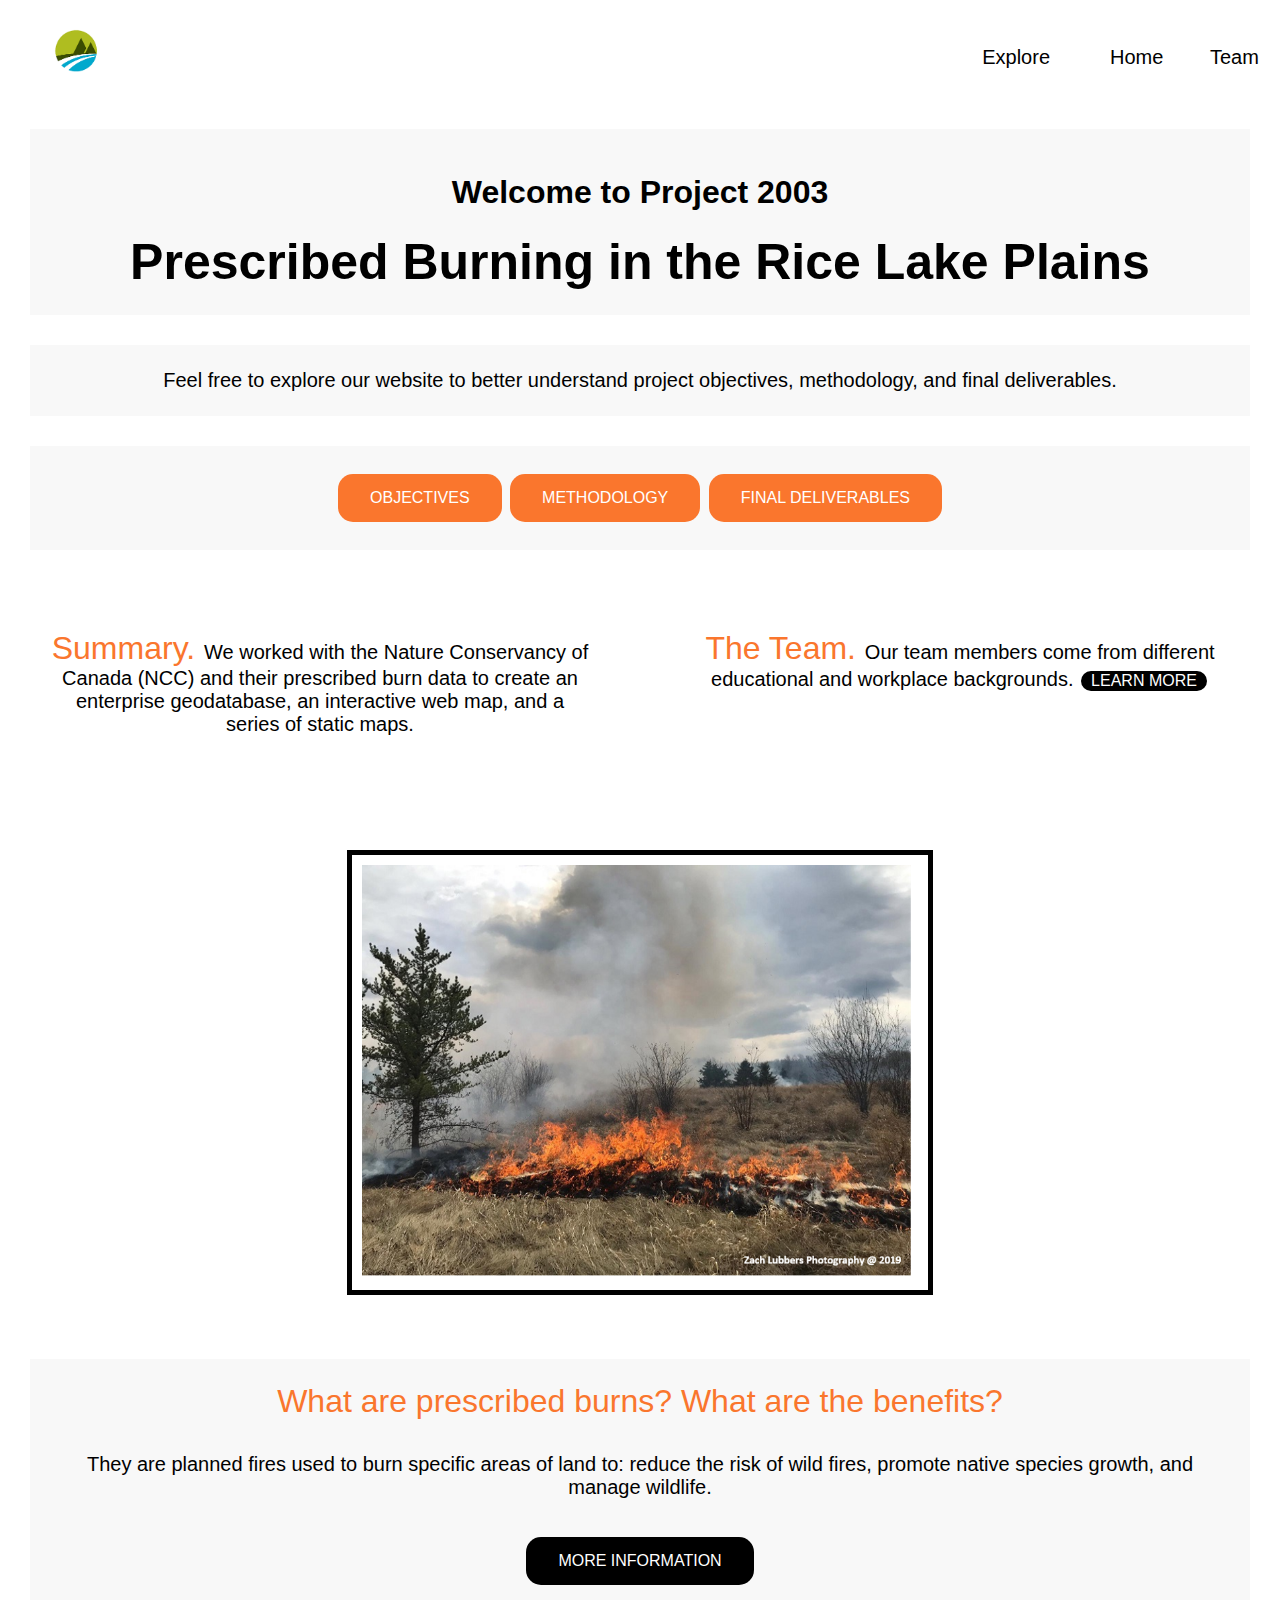
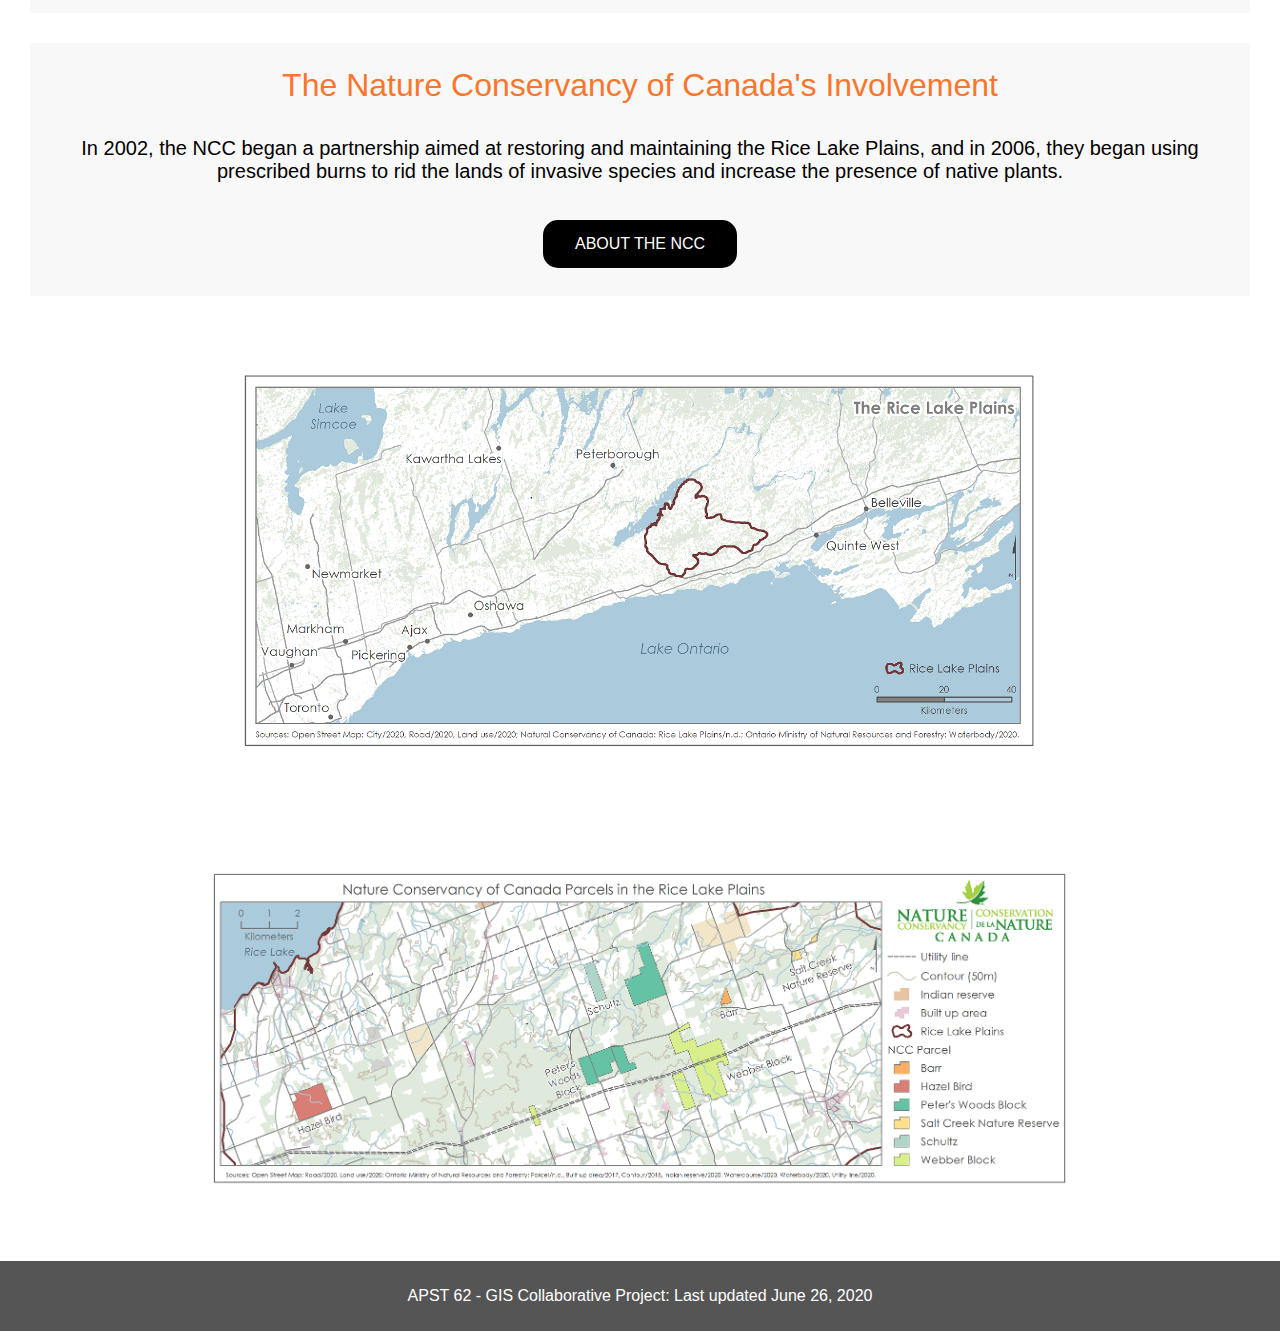
==== index.html @ 46c3e83a "Update index.html" ====
<!DOCTYPE html>
<html lang="en">
<head profile="images/favicon.ico">
<meta name="viewport" content="width=device+width,initial-scale=1">
<link rel="icon" type="image/png" href="images/favicon.ico">
<link rel="stylesheet" type="text/css" href="stylesheet.css">
<title> Project 2003 </title>
</head>
<body>
<div class="logo"><a href="index.html"><img src="images/fleming_logo_1.png" alt="Fleming College's School of Environmental and Natural Resource Sciences Logo"></a>
</div>
<div class="nav">
  <ul>
    <li><a href="team.html"> Team </a></li>
    <li><a href="index.html"> Home </a></li>
    <div class="dropdown">
    <button class="dropbtn"> Explore </button>
    <div class="dropdown-content">
      <a href="objectives.html"> Objectives </a>
      <a href="methodology.html"> Methodology </a>
      <a href="deliverables.html"> Deliverables </a>
    </div>
  </div> 
  </ul>
</div>
<div class="main">
  <h1> Welcome to Project 2003 </h1>
  <h9> Prescribed Burning in the Rice Lake Plains </h9>
</div>
<div class="main">
  <h7> Feel free to explore our website to better understand project objectives, methodology, and final deliverables. </h7>
</div>
  
<div class="main">
  <a href="objectives.html" class="button" > OBJECTIVES </a>
  <a href="methodology.html" class="button" > METHODOLOGY </a>
  <a href="deliverables.html" class="button" > FINAL DELIVERABLES </a>
</div>
    
<div class="row">
  <div class="twoColumn">
    <h8> Summary. </h8>
    <h7> We worked with the Nature Conservancy of Canada (NCC) and their prescribed burn data to create an enterprise geodatabase, an interactive web map, and a series of static maps. </h7>
  </div>
  <div class="twoColumn">
    <h8> The Team. </h8>
    <h7> Our team members come from different educational and workplace backgrounds. </h7>   
    <a href="team.html" class="button2" style="background-color: black;"> LEARN MORE </a>
  </div>
</div>
  
<div class="white_main"> 
  <img src="images/ZLubbers_2019_2.png" alt="Image of a prescribed burn - Zach Lubbers Photography @ 2019" border="5" style="max-width: 50%;">
</div>
  
<div class="main">
  <h8> What are prescribed burns? What are the benefits? </h8> 
  <h5 style="color: black; font-size: 20px;font-weight: normal;"> They are planned fires used to burn specific areas of land to: reduce the risk of wild fires, promote native species growth, and manage wildlife. </h5>
  <a href="https://www.natureconservancy.ca/en/what-we-do/resource-centre/glossary/prescribed_burn.html" target="_blank" class="button" style="background-color: black;"> MORE INFORMATION </a>
</div> 
  
<div class="main">
  <h8> The Nature Conservancy of Canada's Involvement </h8> 
  <h5 style="color: black; font-size: 20px;font-weight: normal;"> In 2002, the NCC began a partnership aimed at restoring and maintaining the Rice Lake Plains, and in 2006, they began using prescribed burns to rid the lands of invasive species and increase the presence of native plants. </h5>
  <a href="https://www.natureconservancy.ca/en/where-we-work/ontario/our-work/natural-areas/rice-lake-plains-natural-area.html" target="_blank" class="button" style="background-color: black;"> ABOUT THE NCC </a>
</div> 
  
<div class="white_main"> 
  <img src="images/RLP_map.PNG" alt="Rice Lake Plains Map" style="max-width: 70%;">
</div>
  
<div class="white_main"> 
  <img src="images/parcel_map.PNG" alt="Prescribed Burns Map" style="max-width: 75%;">
</div>

<div class="footer" style='background-color:#555555;padding: 10px;'>
  <p style='color:white;'> APST 62 - GIS Collaborative Project: Last updated June 26, 2020 </p>
  </a>
</div>
</body>
</html>
---- stylesheet.css ----
/* Reference: w3schools - Link: https://www.w3schools.com/css/ */
body {margin:0;
  padding:0;
  background: white;
  font-family:Arial;
}

/* Reference: w3schools - Link: https://www.w3schools.com/css/css3_images.asp */
/* Styles the ember logo inline with the nav bar */
.logo img {
  position:absolute;
  margin-top:5px;
  margin-left:30px;
  height: 90px;
  background:white;
}

/* Reference: w3schools - Link: https://www.w3schools.com/css/css_navbar.asp */
/* Styles the nav bar */
.nav{
  width:100%;
  top:0;
  overflow:auto;
  background:white;
}

/* Reference: w3schools - Link: https://www.w3schools.com/css/css_navbar.asp */
ul {
  padding: 0;
  list-style-type: none;
}

/* Reference: w3schools - Link: https://www.w3schools.com/css/css_navbar.asp */
li {
  float: right;
}

/* Reference: w3schools - Link: https://www.w3schools.com/css/css_navbar.asp */
a {
  color:#fa762d;
} 


/* Reference: w3schools - Link: https://www.w3schools.com/css/css_navbar.asp */
.nav a {
  width:100px;
  display:block;
  padding:30px 30px;
  text-decoration:none;
  font-family:Arial;
  font-size:20px;
  color:black;
  text-align:center;
 }

.dropdown {
  float: right;
  overflow: hidden;
}

.dropdown .dropbtn {
  font-size: 20px;  
  border: none;
  outline: none;
  color: black;
  padding: 30px 30px;
  background-color: inherit;
  font-family: Arial;
  margin: 0;
}

/* Reference: w3schools - Link: https://www.w3schools.com/css/css_navbar.asp */
/* Styles the hover on the nav bar */
.nav a:hover, .dropdown:hover .dropbtn {color:#fa762d;}

.dropdown-content {
  display: none;
  position: absolute;
  background-color: #f9f9f9;
  min-width: 160px;
  box-shadow: 0px 1px 1px 0px #fa762d;
  z-index: 1;
}

.dropdown-content a {
  float: none;
  color: black;
  padding: 12px 16px;
  text-decoration: none;
  display: block;
  text-align: left;
}

.dropdown-content a:hover {
  background-color: #f9f9f9;
}

.dropdown:hover .dropdown-content {
  display: block;
}

/* Reference - w3schools - Link: https://www.w3schools.com/css/css_boxmodel.asp */
/* Styles the main box - with a light gray background and centers the text */
.main {
  padding: 24px 24px 24px 24px;
  margin: 30px 30px 30px 30px;
  background:#F8F8F8;
  text-align:center;
}

/* Reference: w3schools - Link: https://www.w3schools.com/css/css_syntax.asp */
h2 {
  text-align:left;
  font-weight:normal;
  font-size:20px;
}

h7 {
  text-align:center;
  font-weight:normal;
  font-size:20px;
}

h9 {
  text-align:center;
  font-weight:bold;
  font-size:50px;
}

/* Reference: w3schools - Link: https://www.w3schools.com/css/css3_box-sizing.asp */
* {
  box-sizing: border-box;
}

/* Reference - w3schools - Link: https://www.w3schools.com/css/css_boxmodel.asp */
/* formats the page for three columns */
.column {
  float: left;
  width:33.33%;
  padding:50px;
  /*height:350px;*/
  text-align:center;
}

.column4 {
  float: left;
  width:25%;
  padding:10px;
  height:200px;
  text-align:center;
}

/* Reference - w3schools - Link: https://www.w3schools.com/css/css_boxmodel.asp */
/* formats the page for two columns */
.twoColumn {
  float: left;
  width:50%;
  padding:50px;
  text-align:center;
}  

/* Reference - w3schools - Link: https://www.w3schools.com/css/css_boxmodel.asp */
.row:after {
  content: "";
  display:table;
  clear:both;
}

/* Reference: w3schools - Link: https://www.w3schools.com/css/css_rwd_mediaqueries.asp */
/* Makes the page responsive */
@media screen and (max-width:600px) {
  .column {
    width: 100%;
  }
  
  .column4 {
    width: 100%;
  }
  
  .twoColumn {
    width:100%;
  }
}

/* Reference: w3schools - Link: https://www.w3schools.com/css/css3_images.asp */
img {
    max-width:50%;
    height:auto;
    text-align:center;
    padding:10px;
    margin:10px;
}

/* Reference: w3schools - Link: https://www.w3schools.com/css/css3_buttons.asp */
/* Reference: w3schools - Link: https://www.w3schools.com/cssref/css3_pr_transition-duration.asp */
.button {
  background-color:#fa762d;
  color: white;
  padding: 15px 32px;
  text-align: center;
  text-decoration: none;
  display: inline-block;
  font-size: 16px;
  margin: 4px 2px;
  cursor: pointer;
  border-radius: 15px;
  transition-duration: 0.4s;
}

.button2 {
  background-color:#fa762d;
  color: white;
  padding: 1px 10px;
  text-align: center;
  text-decoration: none;
  display: inline-block;
  font-size: 16px;
  margin: 4px 2px;
  cursor: pointer;
  border-radius: 15px;
  transition-duration: 0.4s;
}

/* Reference: w3schools - Link: https://www.w3schools.com/css/css3_buttons.asp */
.button:hover {
  background-color: white; 
  color:#fa762d; 
  border: 2px solid #fa762d;
}

.button2:hover {
  background-color: white; 
  color:#fa762d; 
  border: 2px solid #fa762d;
}

/* Reference: w3schools - Link: https://www.w3schools.com/howto/howto_css_fixed_footer.asp */
.footer {
   left: 0;
   bottom: 0;
   width: 100%;
   background-color: white;
   color: black;
   text-align: center;
   font-weight:normal;
}

/* Reference: w3schools - Link: https://www.w3schools.com/css/css3_images.asp */
.footer img {
  text-align:left;
  width: 50%;
}

/* Reference: w3schools - Link: https://www.w3schools.com/css/css_syntax.asp */
h8 {
  font-size:32px;
  color:#fa762d;
}

/* Reference: w3schools - Link: https://www.w3schools.com/css/css_navbar.asp */
.steps a:link, 
.steps a:visited,
.steps a:hover {
  color:#fa762d;
  text-decoration:none;
}

/* Reference - w3schools - Link: https://www.w3schools.com/css/css_boxmodel.asp */
/* Styles the page box to have a white background */
.white_main {
  padding: 24px 24px 24px 24px;
  margin: 30px 30px 30px 30px;
  background:white;
  text-align:center;
}

/* Reference: w3schools - Link: https://www.w3schools.com/css/css3_images.asp */
/* Styles all the images found within the white_main class */
.white_main img {
  max-width: 100%;
  height: auto;
  text-align: center;
  padding: 10px;
  margin: 10px
}

/* Reference: ArcGIS JavaScript Tutorials: Display point, line, and polygon graphics - Link: https://developers.arcgis.com/labs/javascript/display-point-line-and-polygon-graphics/ */
/* Used to format the final web application in the webpage */ 
#viewDiv {
      height: 100%;
      width: 100%;
      top: 50px;
      left:50px;
      right: 100px;
      padding: 100px;
      margin: 0px;
      bottom:100px;
      position: fixed;
    }

/* SLIDESHOW SLIDER CSS */

* {box-sizing: border-box}
.mySlides1, .mySlides2 {display: none}
img {vertical-align: middle;}

/* Slideshow container */
.slideshow-container {
  max-width: 1000px;
  position: relative;
  margin: auto;
}

/* Next & previous buttons */
.prev, .next {
  cursor: pointer;
  position: center;
  top: 50%;
  width: auto;
  padding: 16px;
  margin-top: -22px;
  color: black;
  font-weight: bold;
  font-size: 18px;
  transition: 0.6s ease;
  border-radius: 0 3px 3px 0;
  user-select: none;
}

/* Position the "next button" to the right */
.next {
  right: 0;
  border-radius: 3px 0 0 3px;
}

/* On hover, add a grey background color */
.prev:hover, .next:hover {
  background-color: #fa762d;
  color: white;
}

/* For the side nav bar */

/* The side navigation menu */
.sidebar {
  margin: 0;
  padding: 0;
  width: 200px;
  background-color: #f1f1f1;
  position: fixed;
  height: 100%;
  overflow: auto;
}

/* Sidebar links */
.sidebar a {
  display: block;
  color: black;
  padding: 16px;
  text-decoration: none;
}

/* Active/current link */
.sidebar a.active {
  background-color: #fa762d;
  color: white;
}

/* Links on mouse-over */
.sidebar a:hover:not(.active) {
  background-color: #555;
  color: white;
}

/* Page content. The value of the margin-left property should match the value of the sidebar's width property */
div.content {
  margin-left: 200px;
  padding: 1px 16px;
  height: 1000px;
}

/* On screens that are less than 1700px wide, make the sidebar into a topbar */
@media screen and (max-width: 1700px) {
  .sidebar {
    width: 100%;
    height: auto;
    position: sticky;
    padding: 15px;
  }
  .sidebar a {float: left;}
  div.content {margin-left: 0;}
}

/* On screens that are less than 400px, display the bar vertically, instead of horizontally */
@media screen and (max-width: 400px) {
  .sidebar a {
    text-align: center;
    float: none;
  }
}
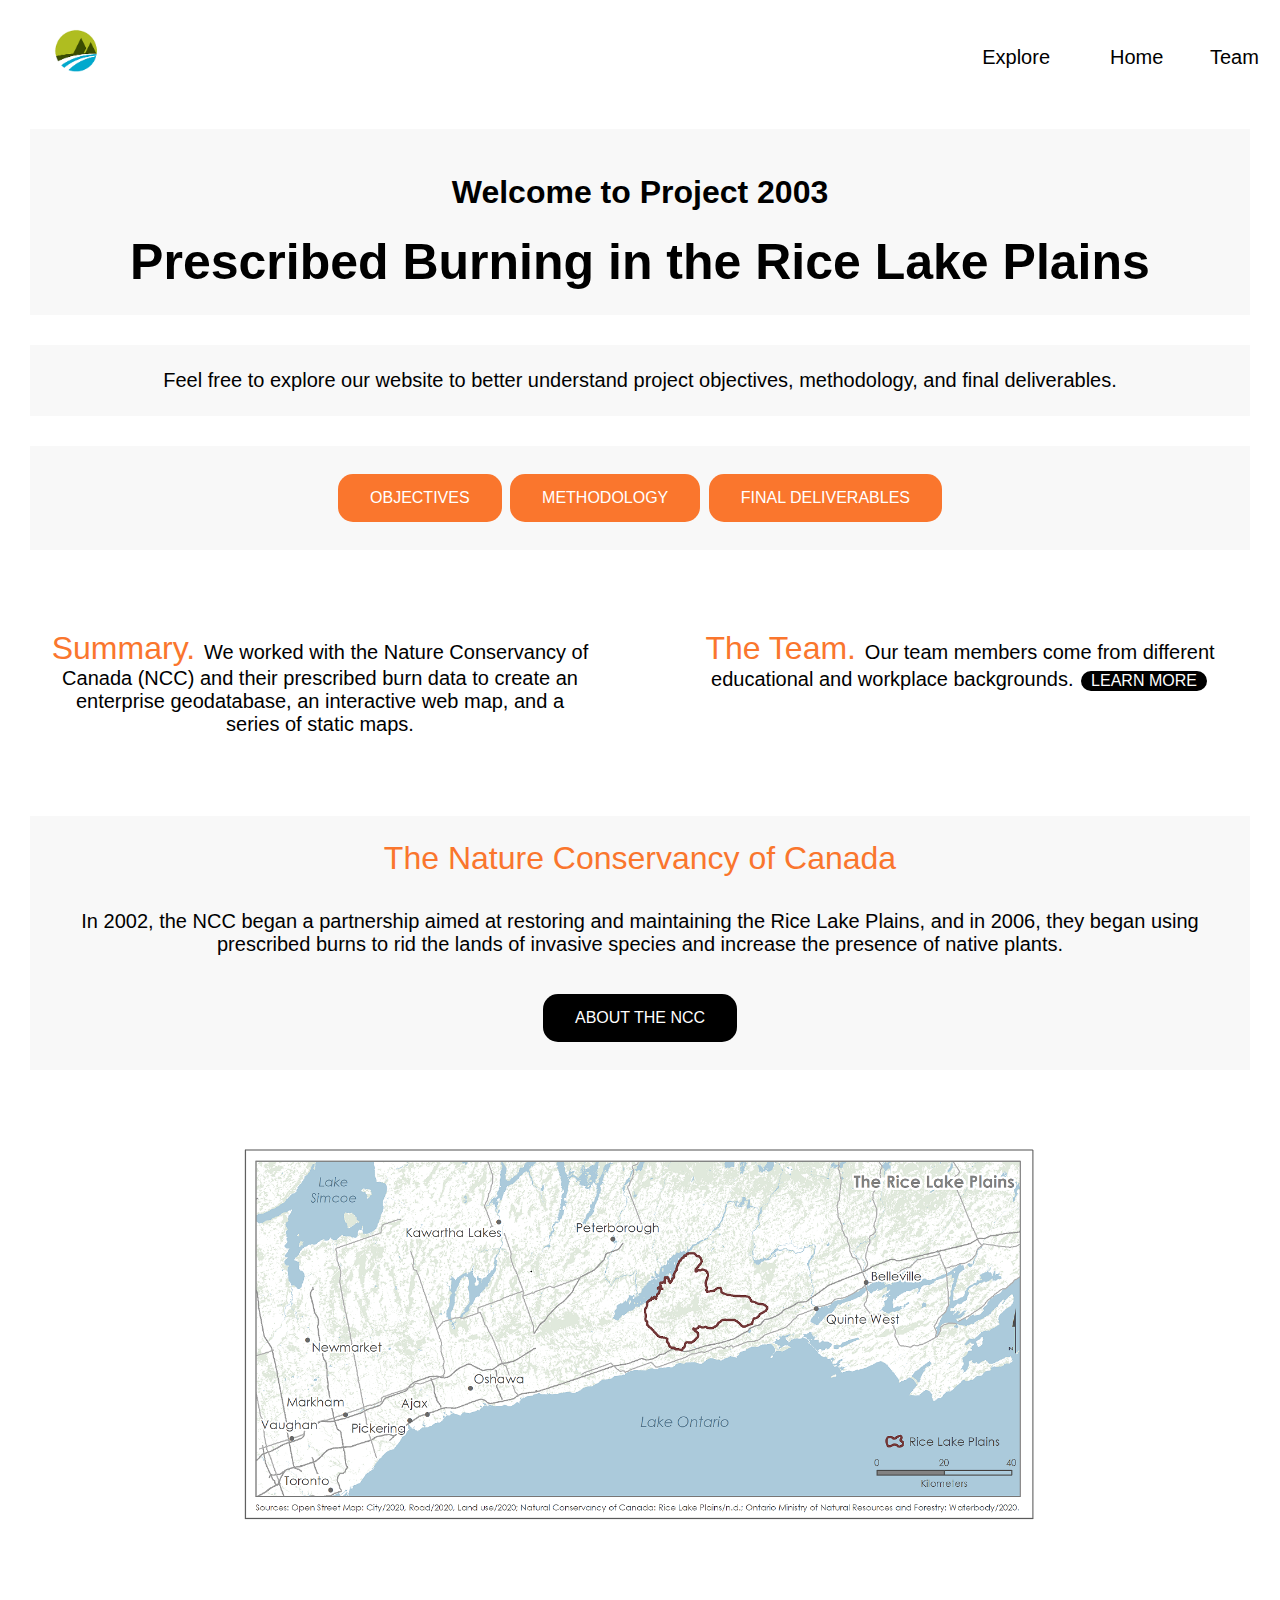
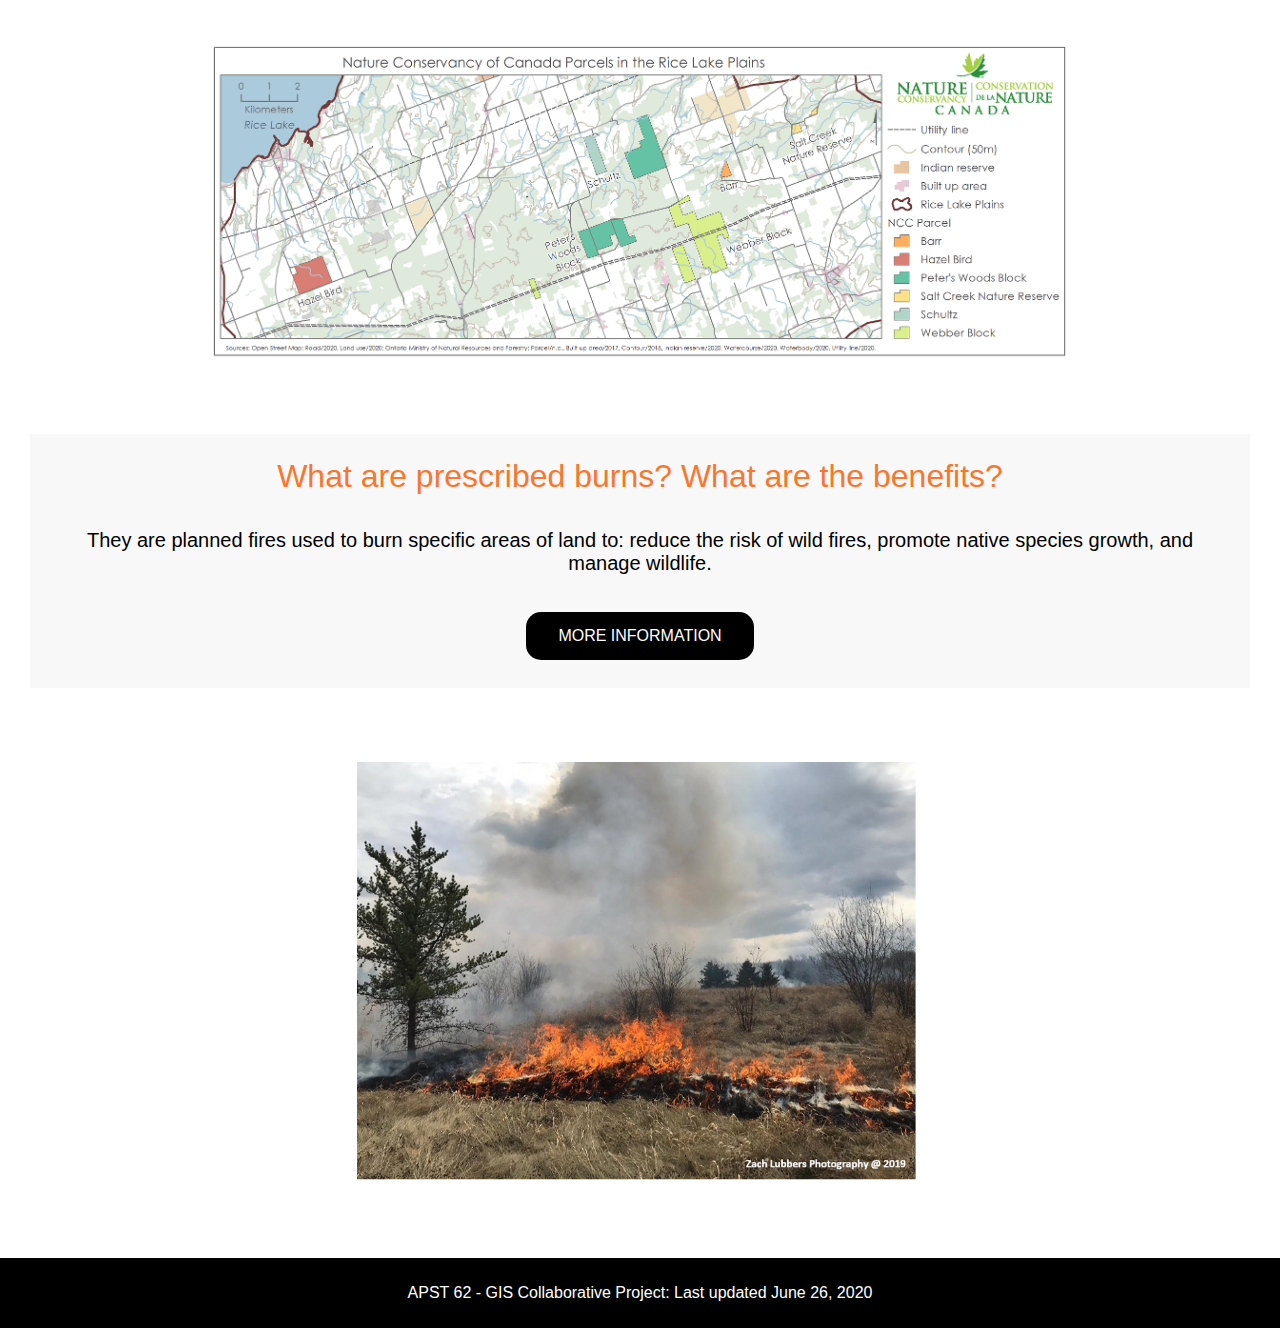
==== commit b6eb3a5d: "Update index.html" ====
--- a/index.html
+++ b/index.html
@@ -48,19 +48,9 @@
     <a href="team.html" class="button2" style="background-color: black;"> LEARN MORE </a>
   </div>
 </div>
-  
-<div class="white_main"> 
-  <img src="images/ZLubbers_2019_2.png" alt="Image of a prescribed burn - Zach Lubbers Photography @ 2019" border="5" style="max-width: 50%;">
-</div>
-  
+ 
 <div class="main">
-  <h8> What are prescribed burns? What are the benefits? </h8> 
-  <h5 style="color: black; font-size: 20px;font-weight: normal;"> They are planned fires used to burn specific areas of land to: reduce the risk of wild fires, promote native species growth, and manage wildlife. </h5>
-  <a href="https://www.natureconservancy.ca/en/what-we-do/resource-centre/glossary/prescribed_burn.html" target="_blank" class="button" style="background-color: black;"> MORE INFORMATION </a>
-</div> 
-  
-<div class="main">
-  <h8> The Nature Conservancy of Canada's Involvement </h8> 
+  <h8> The Nature Conservancy of Canada </h8> 
   <h5 style="color: black; font-size: 20px;font-weight: normal;"> In 2002, the NCC began a partnership aimed at restoring and maintaining the Rice Lake Plains, and in 2006, they began using prescribed burns to rid the lands of invasive species and increase the presence of native plants. </h5>
   <a href="https://www.natureconservancy.ca/en/where-we-work/ontario/our-work/natural-areas/rice-lake-plains-natural-area.html" target="_blank" class="button" style="background-color: black;"> ABOUT THE NCC </a>
 </div> 
@@ -72,8 +62,18 @@
 <div class="white_main"> 
   <img src="images/parcel_map.PNG" alt="Prescribed Burns Map" style="max-width: 75%;">
 </div>
+  
+<div class="main">
+  <h8> What are prescribed burns? What are the benefits? </h8> 
+  <h5 style="color: black; font-size: 20px;font-weight: normal;"> They are planned fires used to burn specific areas of land to: reduce the risk of wild fires, promote native species growth, and manage wildlife. </h5>
+  <a href="https://www.natureconservancy.ca/en/what-we-do/resource-centre/glossary/prescribed_burn.html" target="_blank" class="button" style="background-color: black;"> MORE INFORMATION </a>
+</div> 
+  
+<div class="white_main"> 
+  <img src="images/ZLubbers_2019_2.png" alt="Image of a prescribed burn - Zach Lubbers Photography @ 2019" style="max-width: 50%;">
+</div>
 
-<div class="footer" style='background-color:#555555;padding: 10px;'>
+<div class="footer" style='background-color:black;padding: 10px;'>
   <p style='color:white;'> APST 62 - GIS Collaborative Project: Last updated June 26, 2020 </p>
   </a>
 </div>
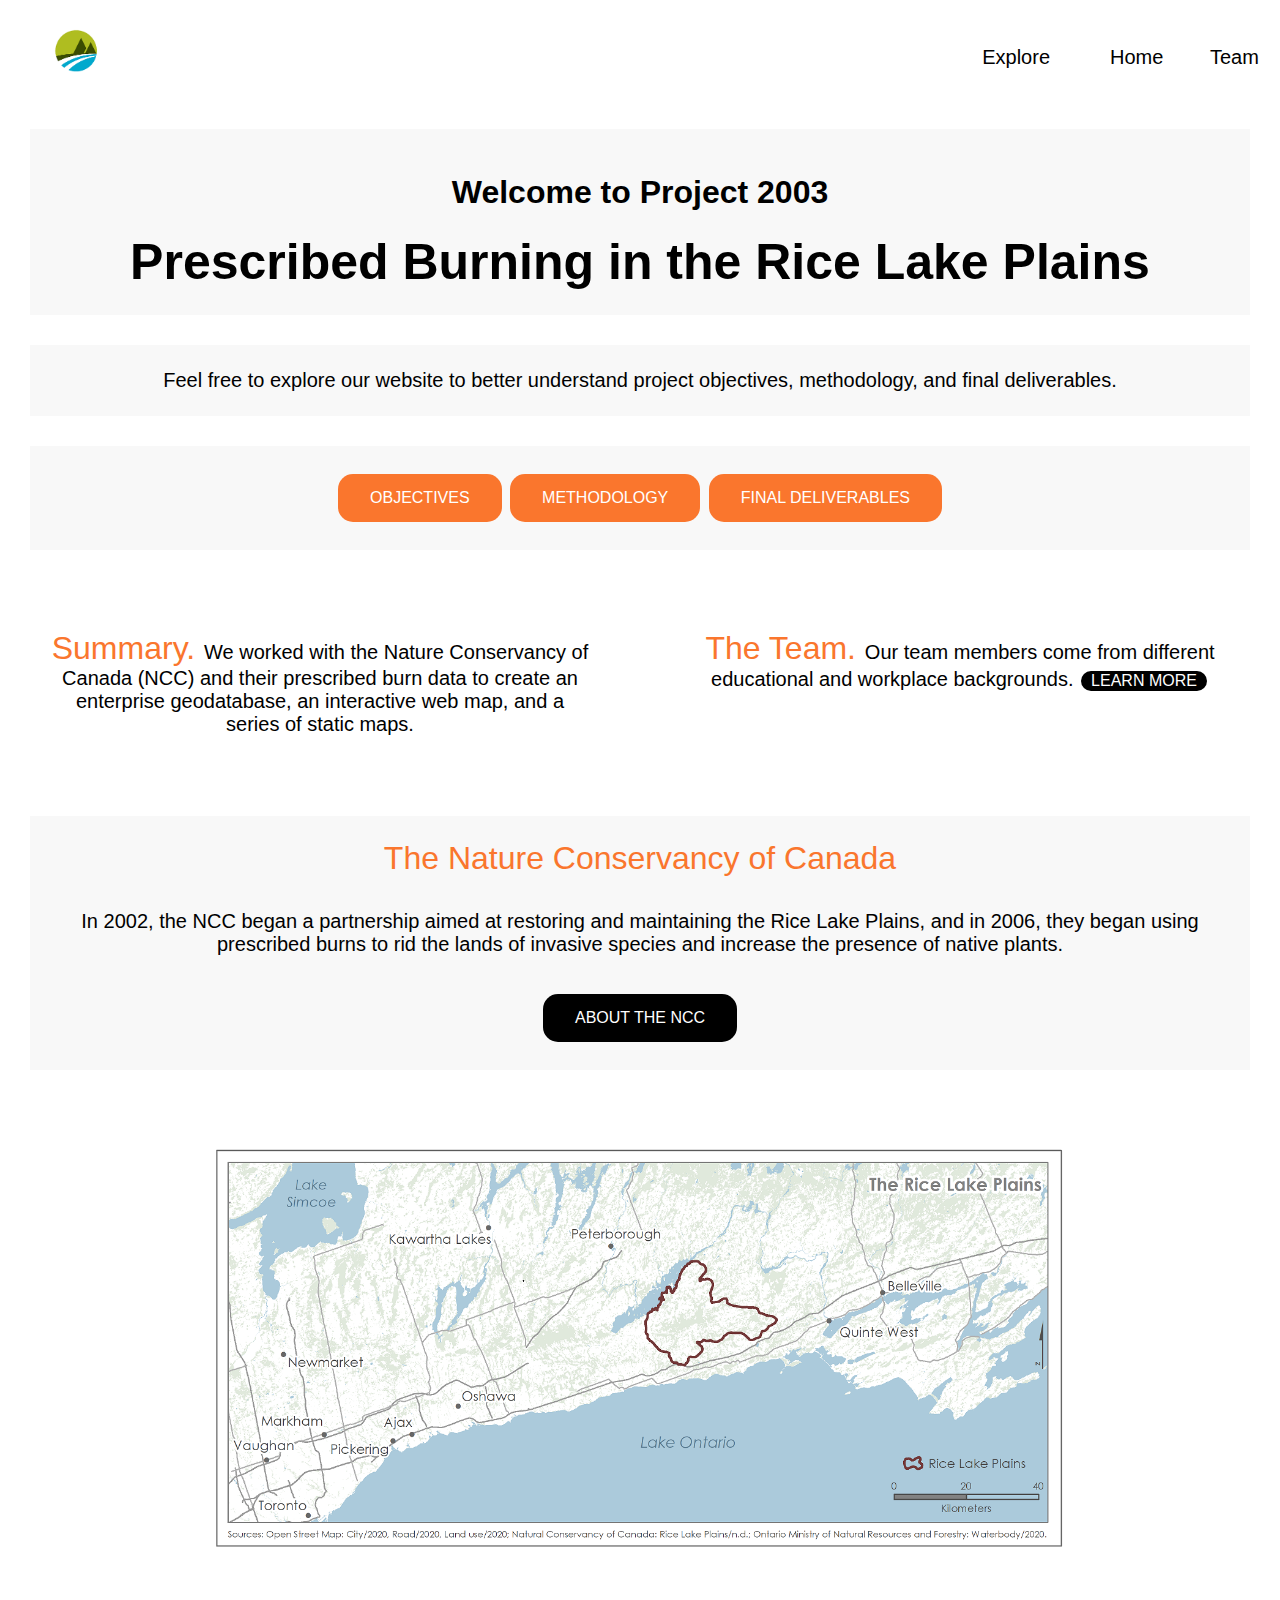
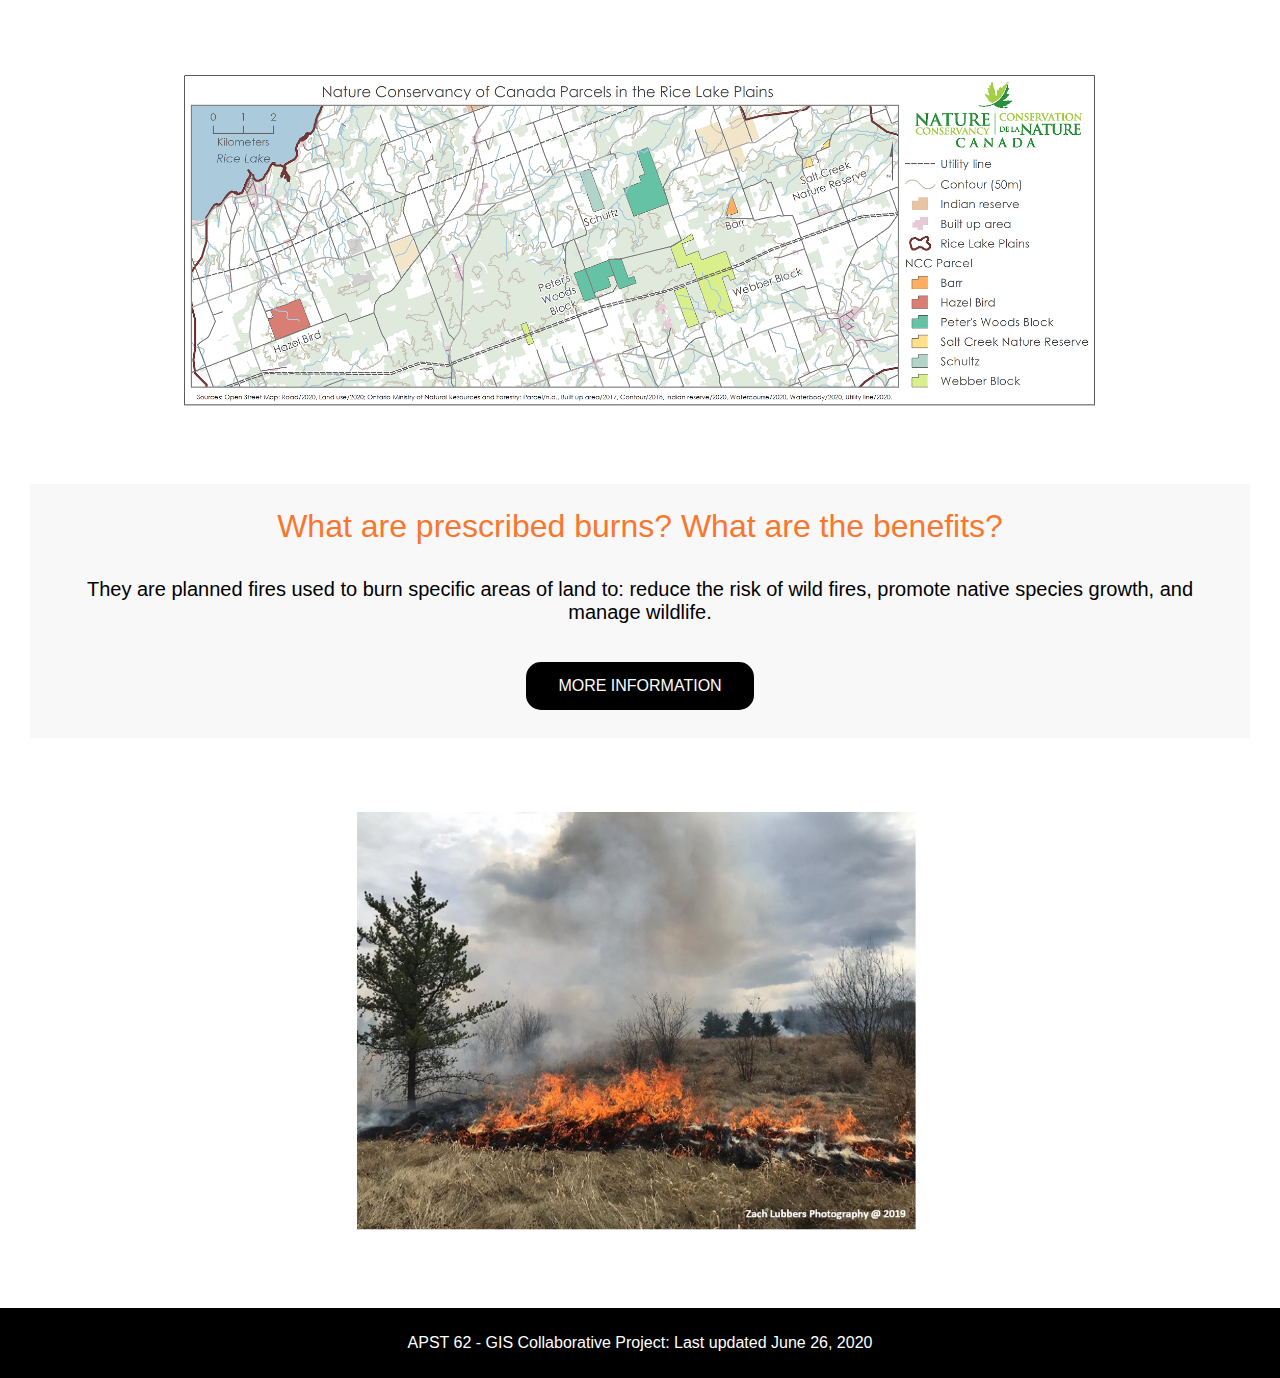
==== commit df3bf0f6: "Update index.html" ====
--- a/index.html
+++ b/index.html
@@ -56,11 +56,11 @@
 </div> 
   
 <div class="white_main"> 
-  <img src="images/RLP_map.PNG" alt="Rice Lake Plains Map" style="max-width: 70%;">
+  <img src="images/RLP_map.PNG" alt="Rice Lake Plains Map" style="max-width: 75%;">
 </div>
   
 <div class="white_main"> 
-  <img src="images/parcel_map.PNG" alt="Prescribed Burns Map" style="max-width: 75%;">
+  <img src="images/parcel_map.PNG" alt="Prescribed Burns Map" style="max-width: 80%;">
 </div>
   
 <div class="main">
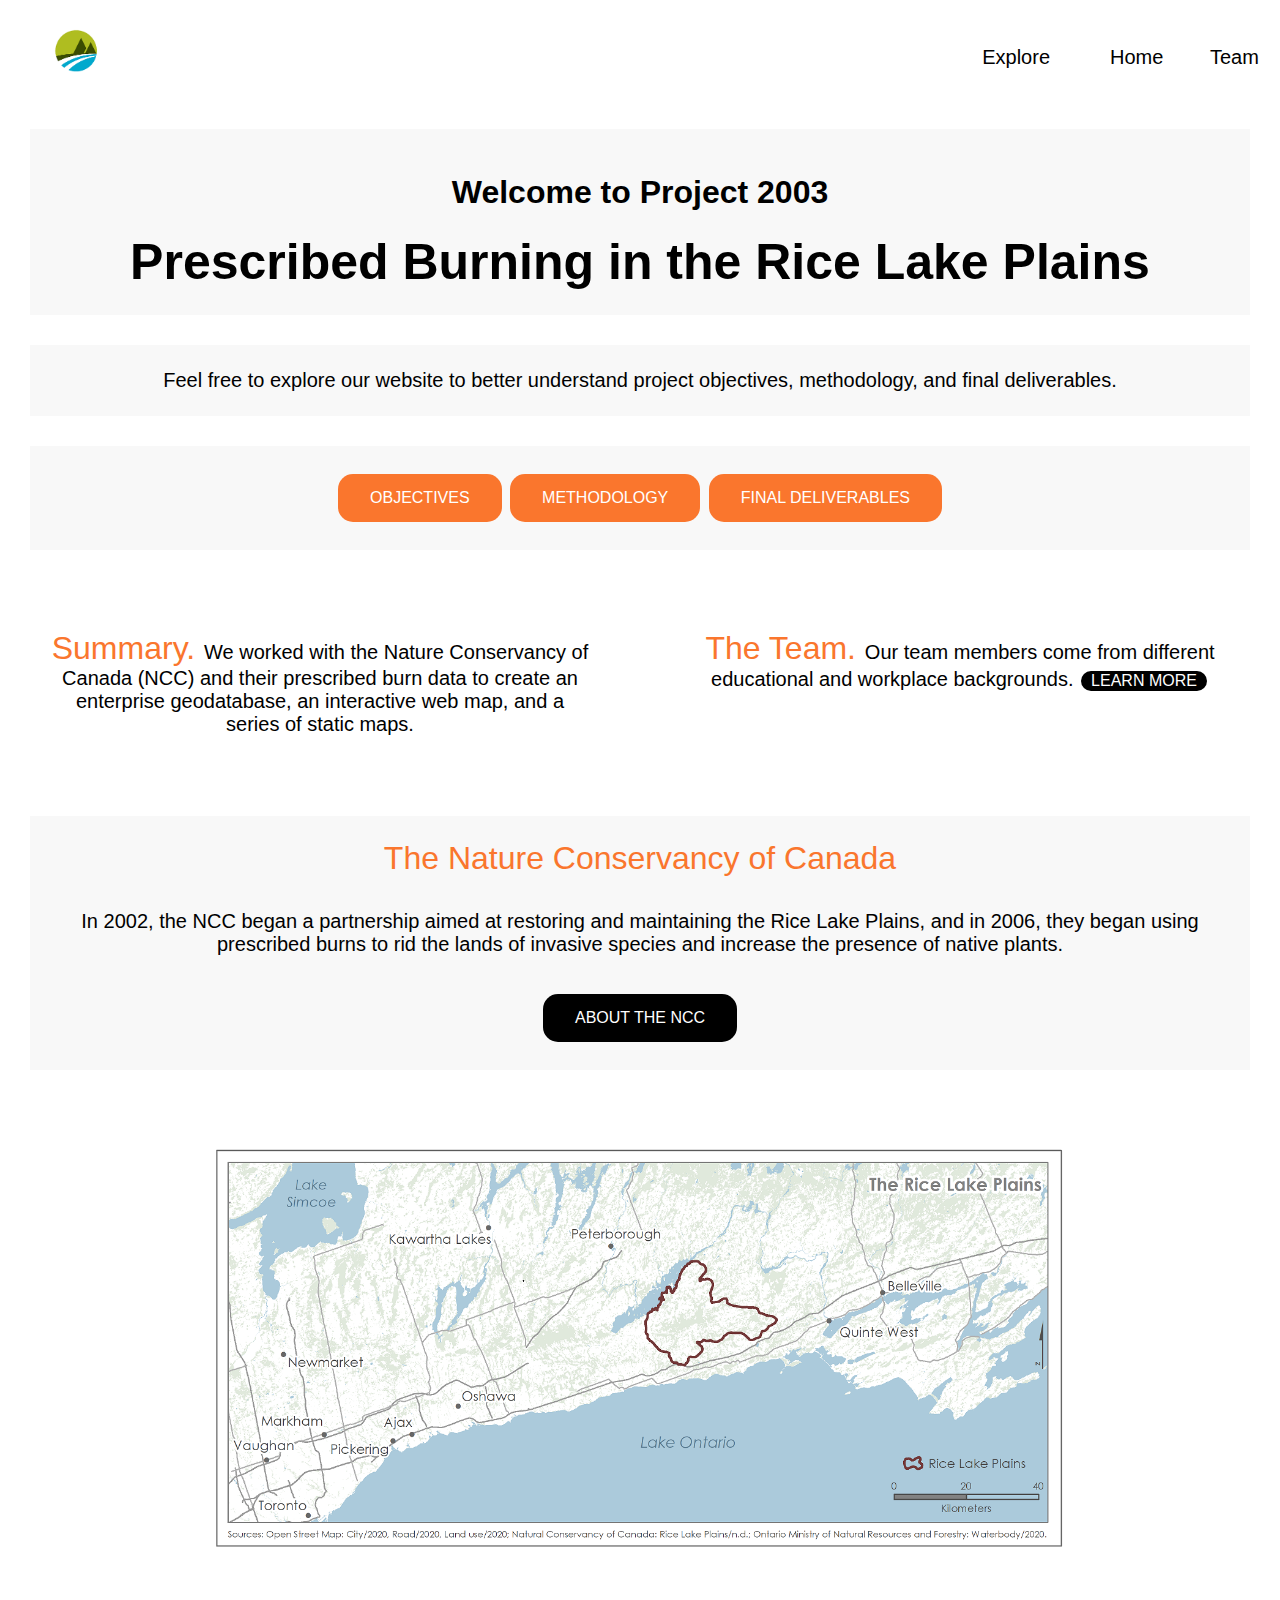
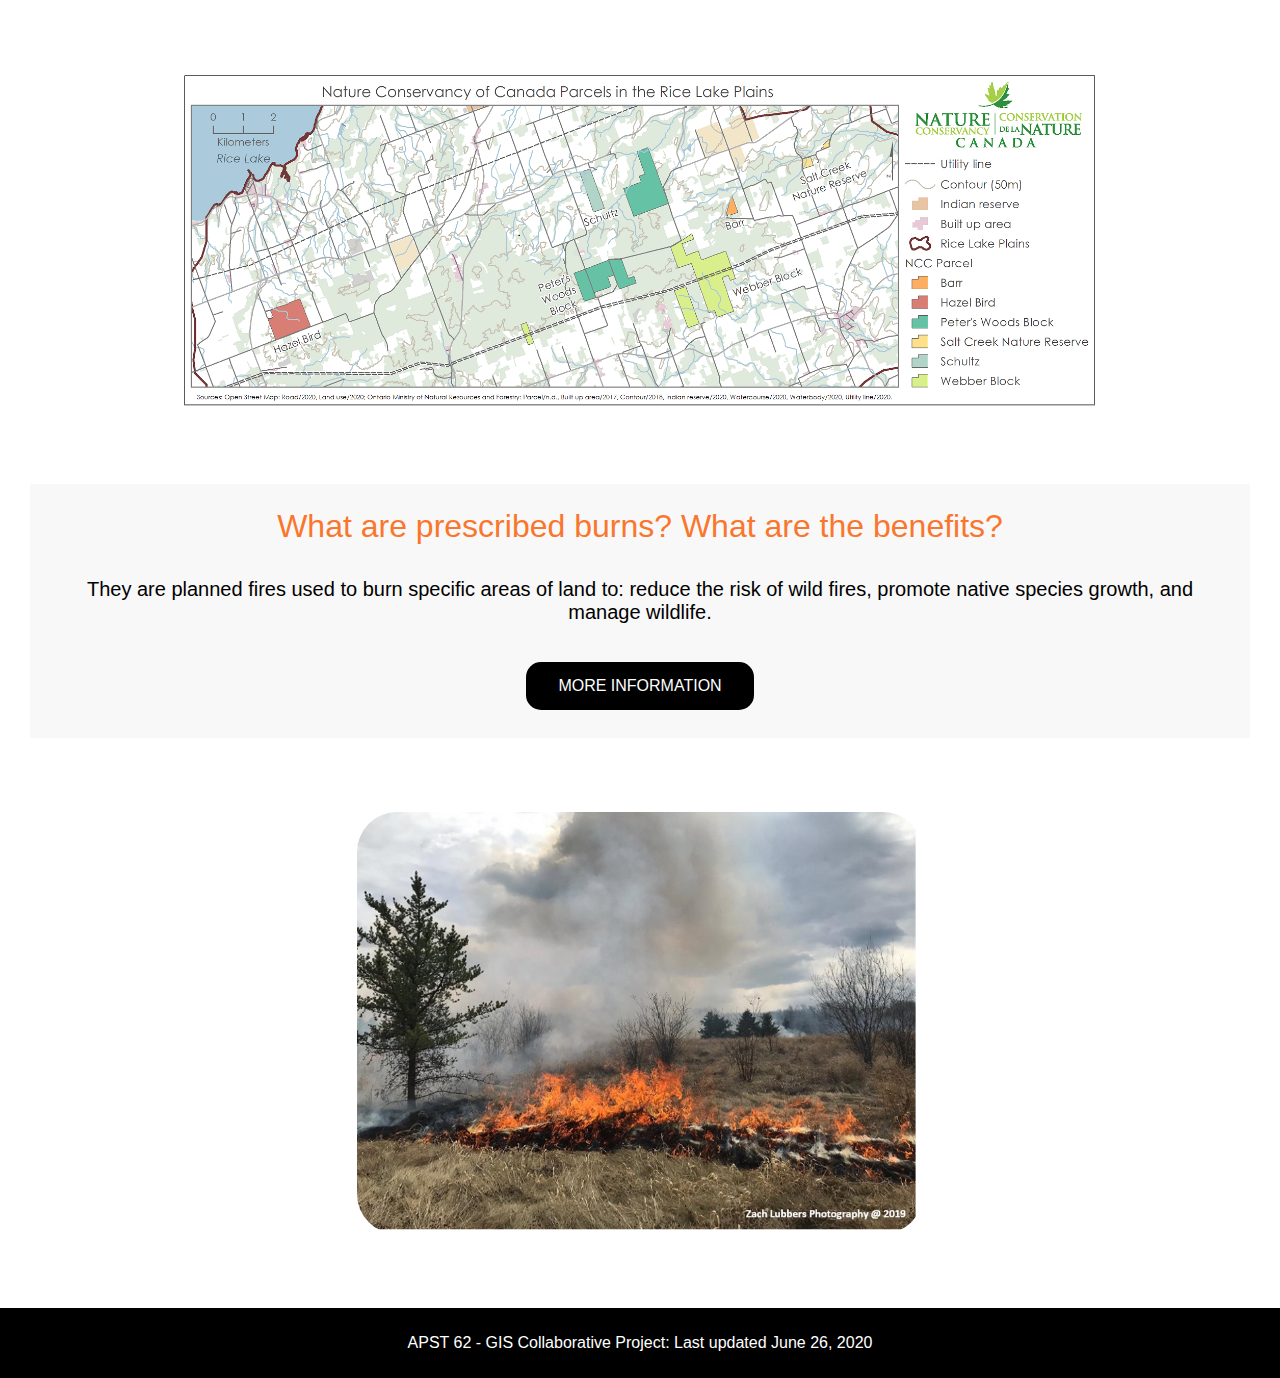
==== commit a6de8a61: "Update index.html" ====
--- a/index.html
+++ b/index.html
@@ -70,7 +70,7 @@
 </div> 
   
 <div class="white_main"> 
-  <img src="images/ZLubbers_2019_2.png" alt="Image of a prescribed burn - Zach Lubbers Photography @ 2019" style="max-width: 50%;">
+  <img src="images/ZLubbers_2019_2.png" alt="Image of a prescribed burn - Zach Lubbers Photography @ 2019" style="max-width: 50%;border-radius: 50px;">
 </div>
 
 <div class="footer" style='background-color:black;padding: 10px;'>
--- a/stylesheet.css
+++ b/stylesheet.css
@@ -368,7 +368,7 @@
 
 /* Links on mouse-over */
 .sidebar a:hover:not(.active) {
-  background-color: #555;
+  background-color: black;
   color: white;
 }
 
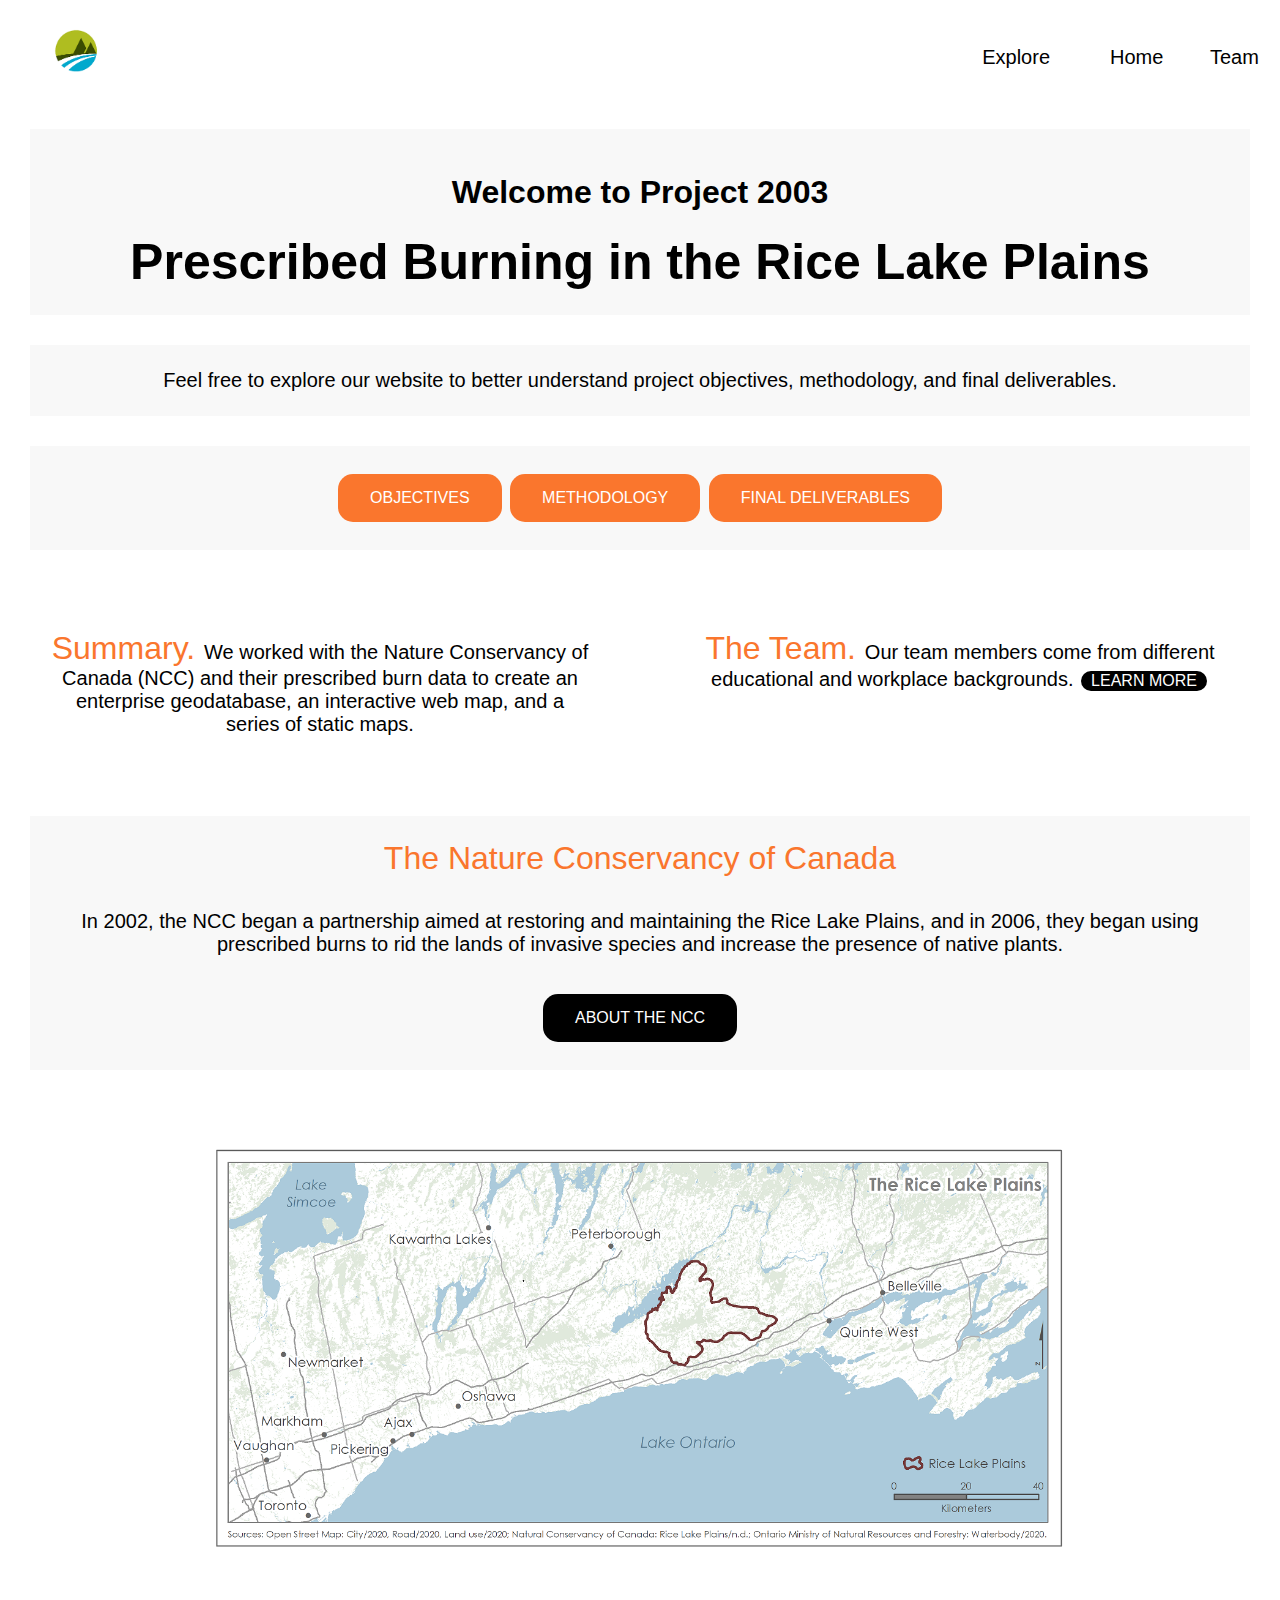
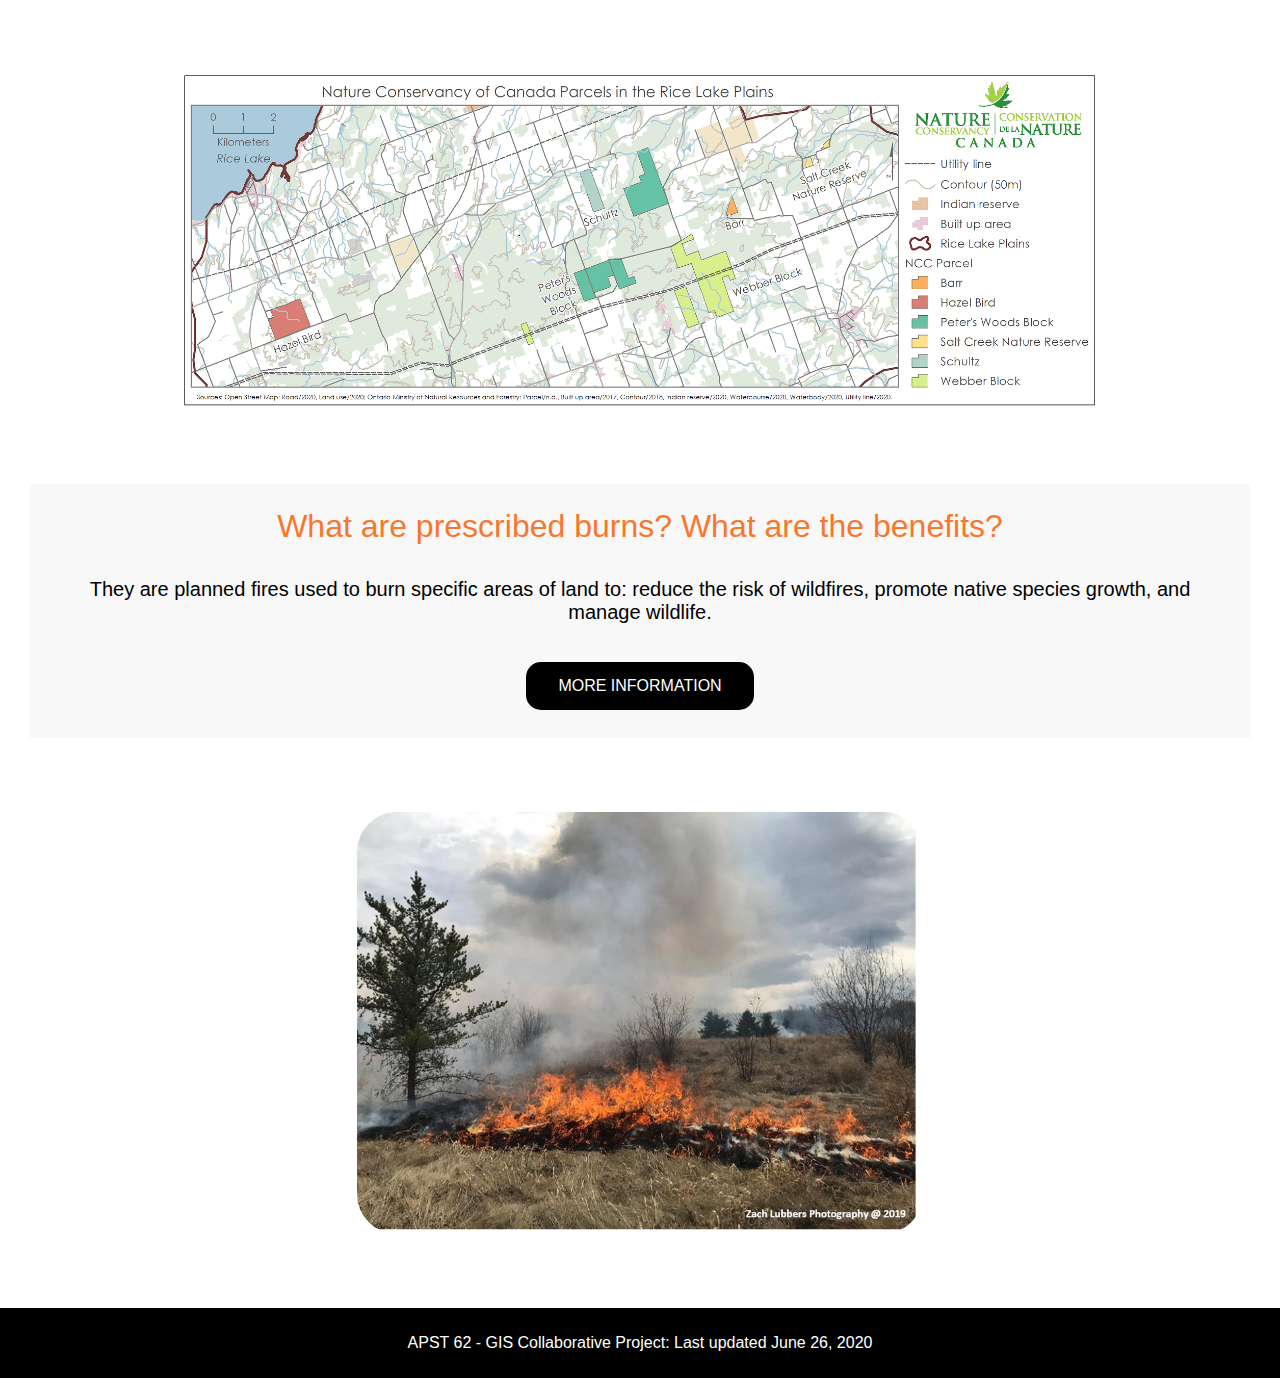
==== commit 7d4ec6c0: "Update index.html" ====
--- a/index.html
+++ b/index.html
@@ -65,7 +65,7 @@
   
 <div class="main">
   <h8> What are prescribed burns? What are the benefits? </h8> 
-  <h5 style="color: black; font-size: 20px;font-weight: normal;"> They are planned fires used to burn specific areas of land to: reduce the risk of wild fires, promote native species growth, and manage wildlife. </h5>
+  <h5 style="color: black; font-size: 20px;font-weight: normal;"> They are planned fires used to burn specific areas of land to: reduce the risk of wildfires, promote native species growth, and manage wildlife. </h5>
   <a href="https://www.natureconservancy.ca/en/what-we-do/resource-centre/glossary/prescribed_burn.html" target="_blank" class="button" style="background-color: black;"> MORE INFORMATION </a>
 </div> 
   
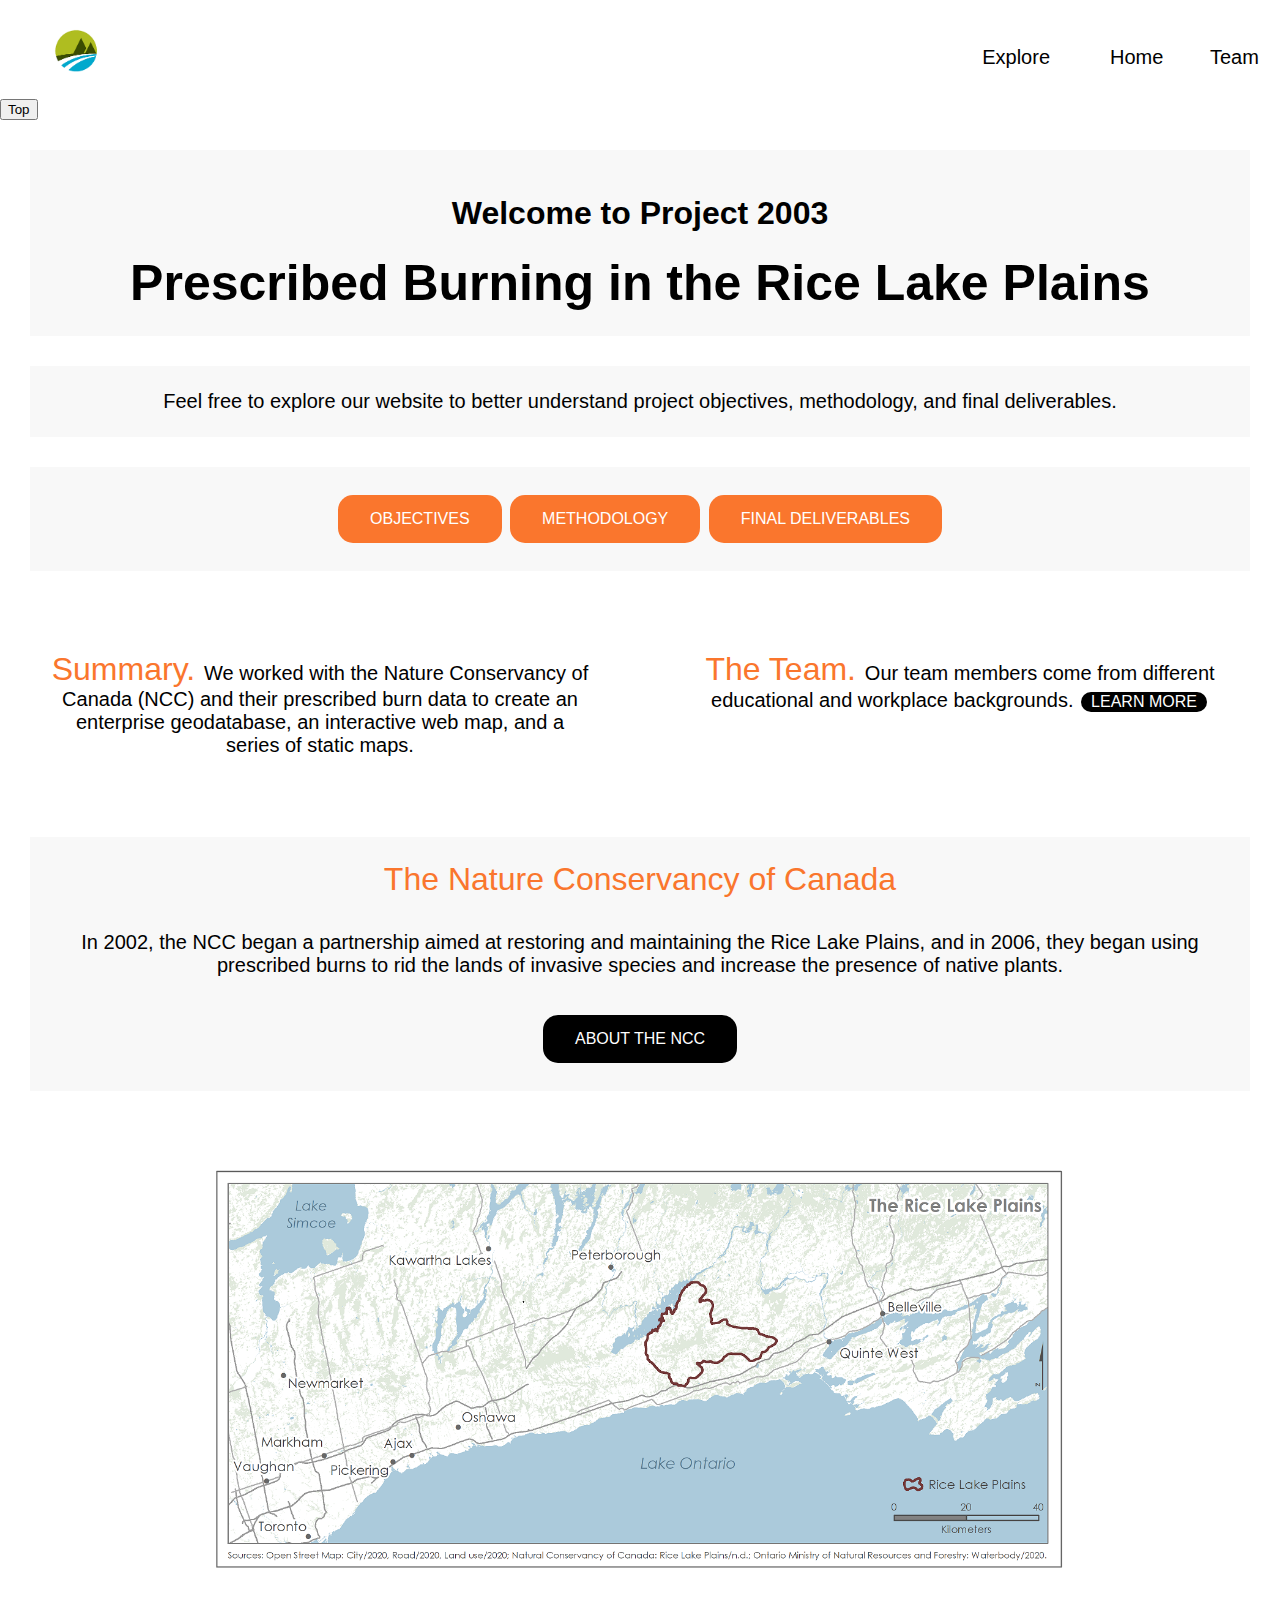
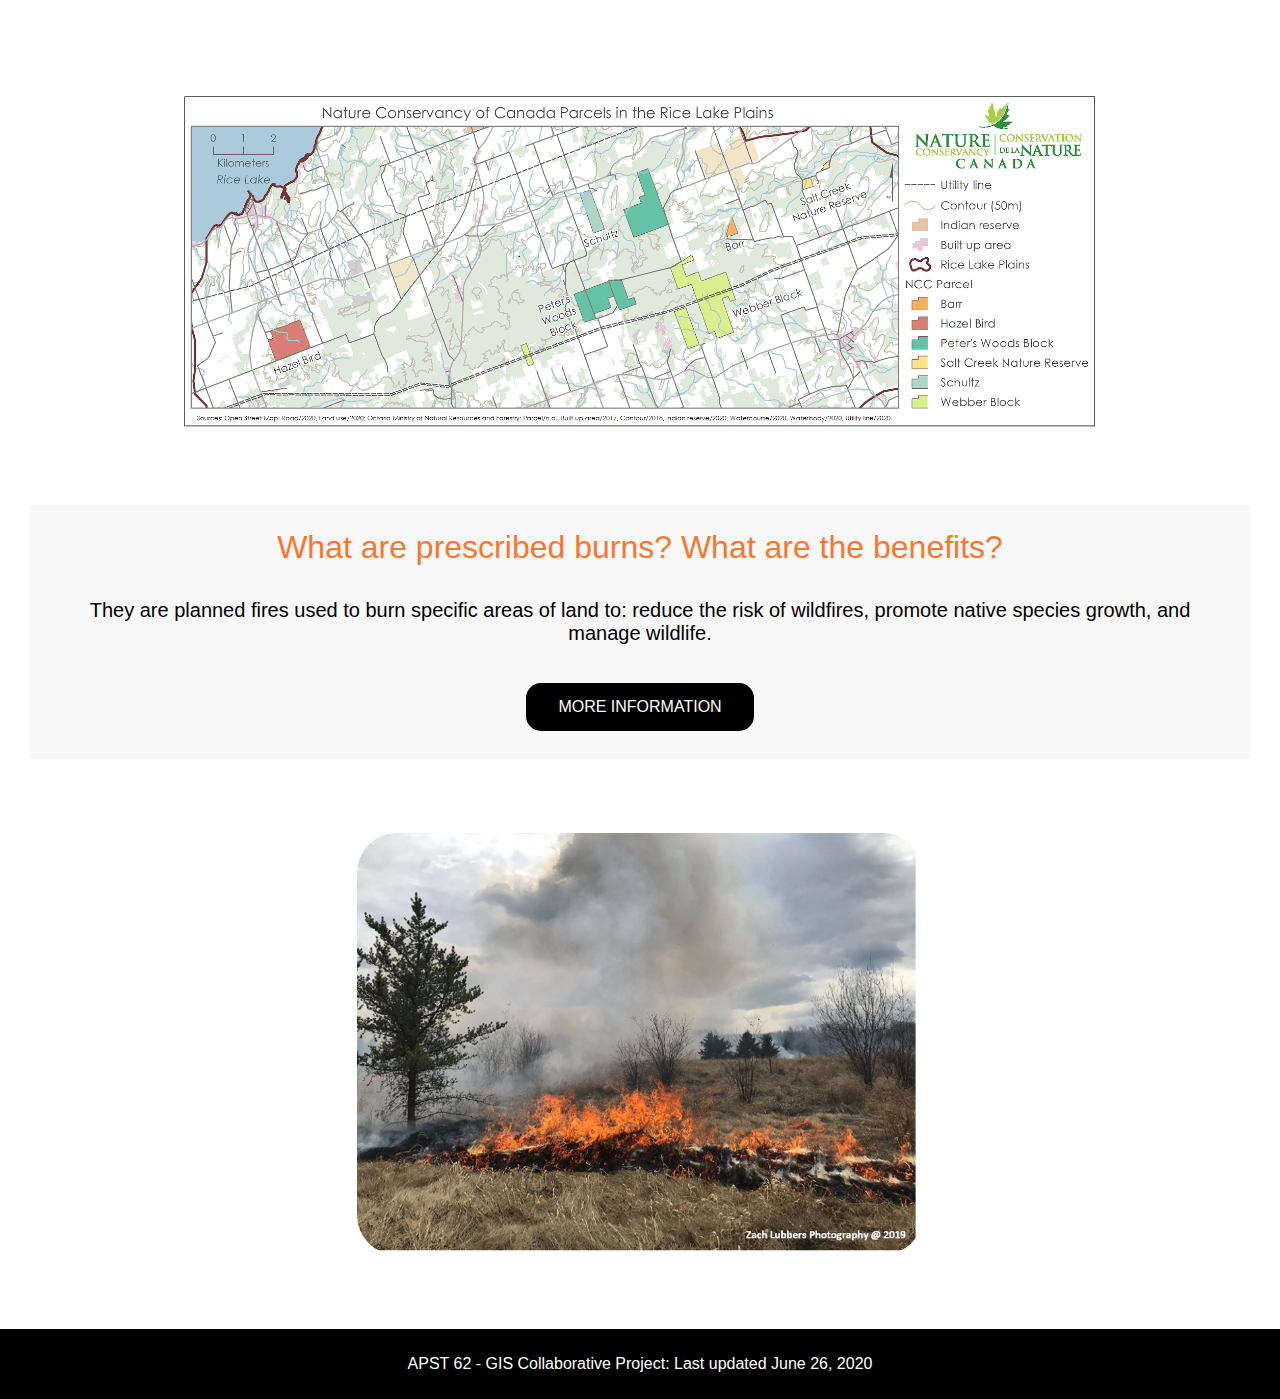
==== commit ae819030: "Update index.html" ====
--- a/index.html
+++ b/index.html
@@ -23,6 +23,9 @@
   </div> 
   </ul>
 </div>
+  
+<button onclick="topFunction()" id="myBtn" title="Go to top">Top</button>
+  
 <div class="main">
   <h1> Welcome to Project 2003 </h1>
   <h9> Prescribed Burning in the Rice Lake Plains </h9>
@@ -77,5 +80,28 @@
   <p style='color:white;'> APST 62 - GIS Collaborative Project: Last updated June 26, 2020 </p>
   </a>
 </div>
+  
+<script>
+//Get the button
+var mybutton = document.getElementById("myBtn");
+
+// When the user scrolls down 20px from the top of the document, show the button
+window.onscroll = function() {scrollFunction()};
+
+function scrollFunction() {
+  if (document.body.scrollTop > 20 || document.documentElement.scrollTop > 20) {
+    mybutton.style.display = "block";
+  } else {
+    mybutton.style.display = "none";
+  }
+}
+
+// When the user clicks on the button, scroll to the top of the document
+function topFunction() {
+  document.body.scrollTop = 0;
+  document.documentElement.scrollTop = 0;
+}
+</script>
+  
 </body>
 </html>
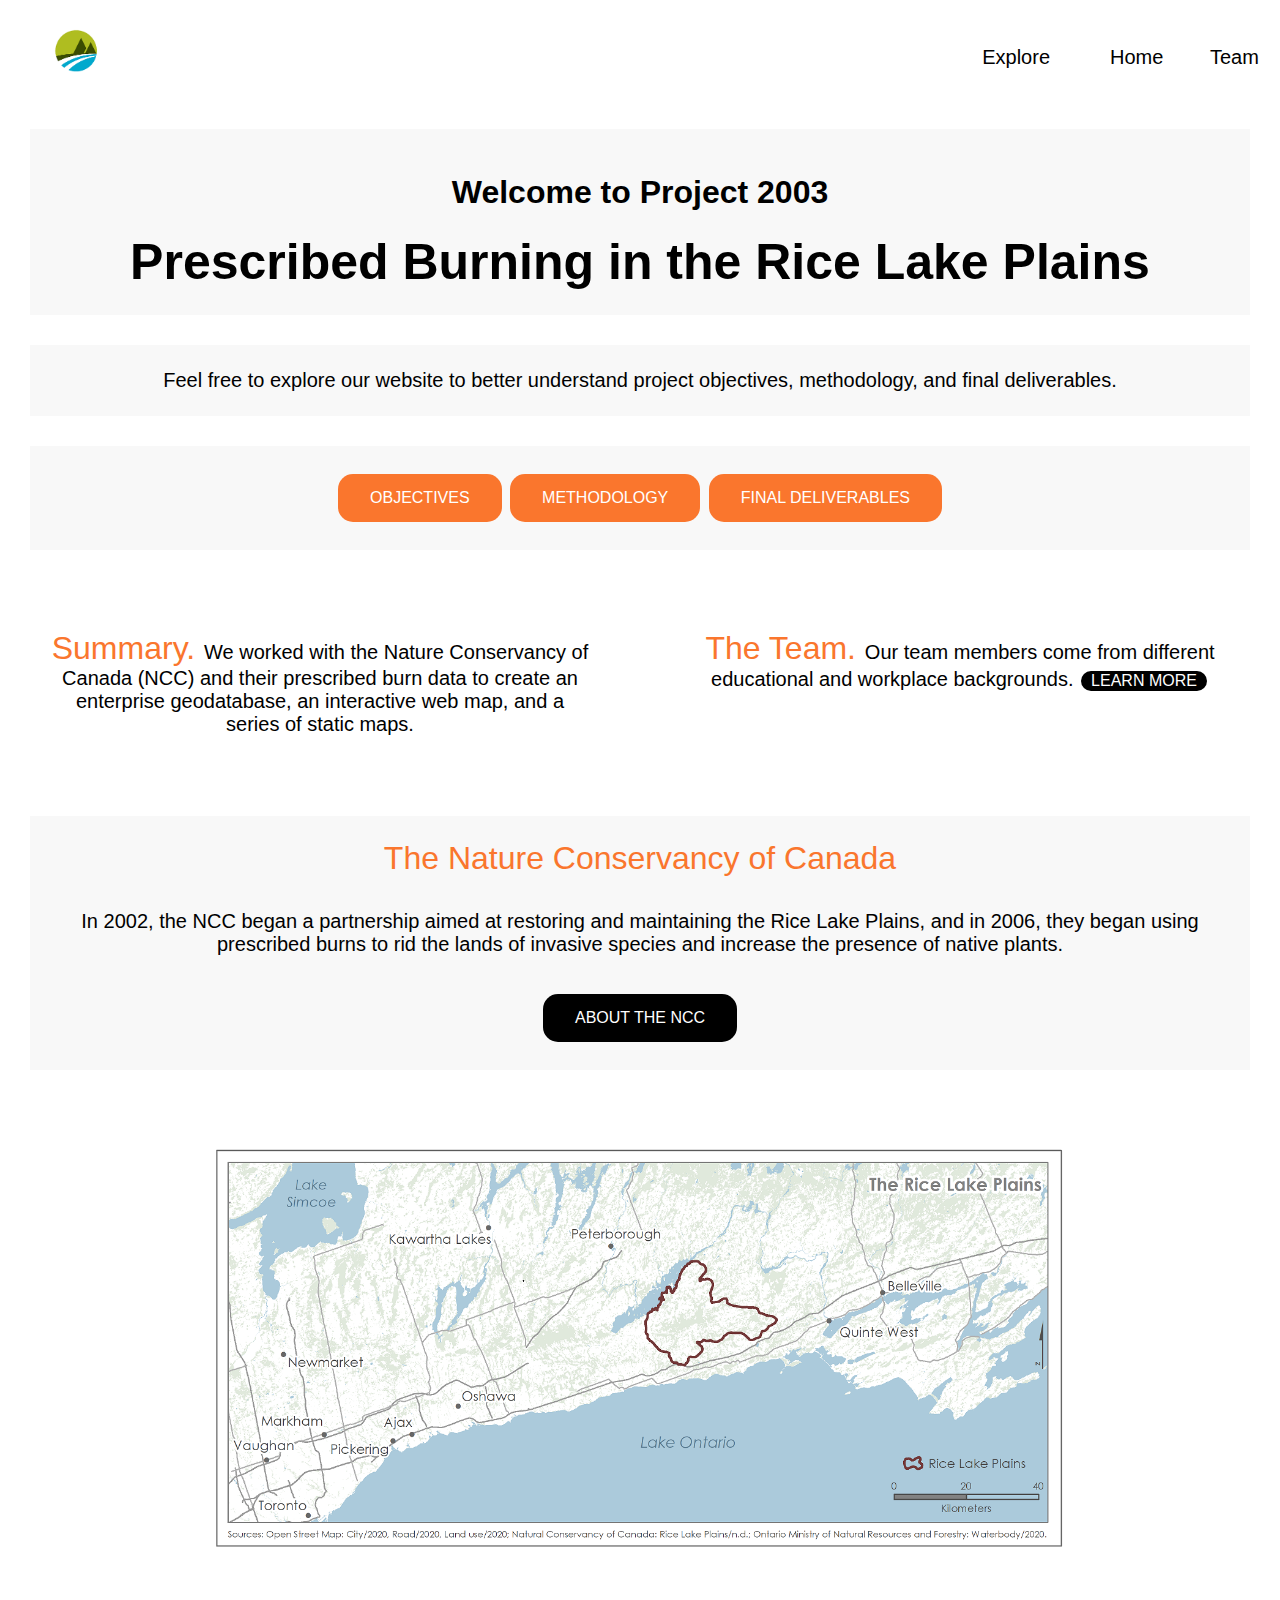
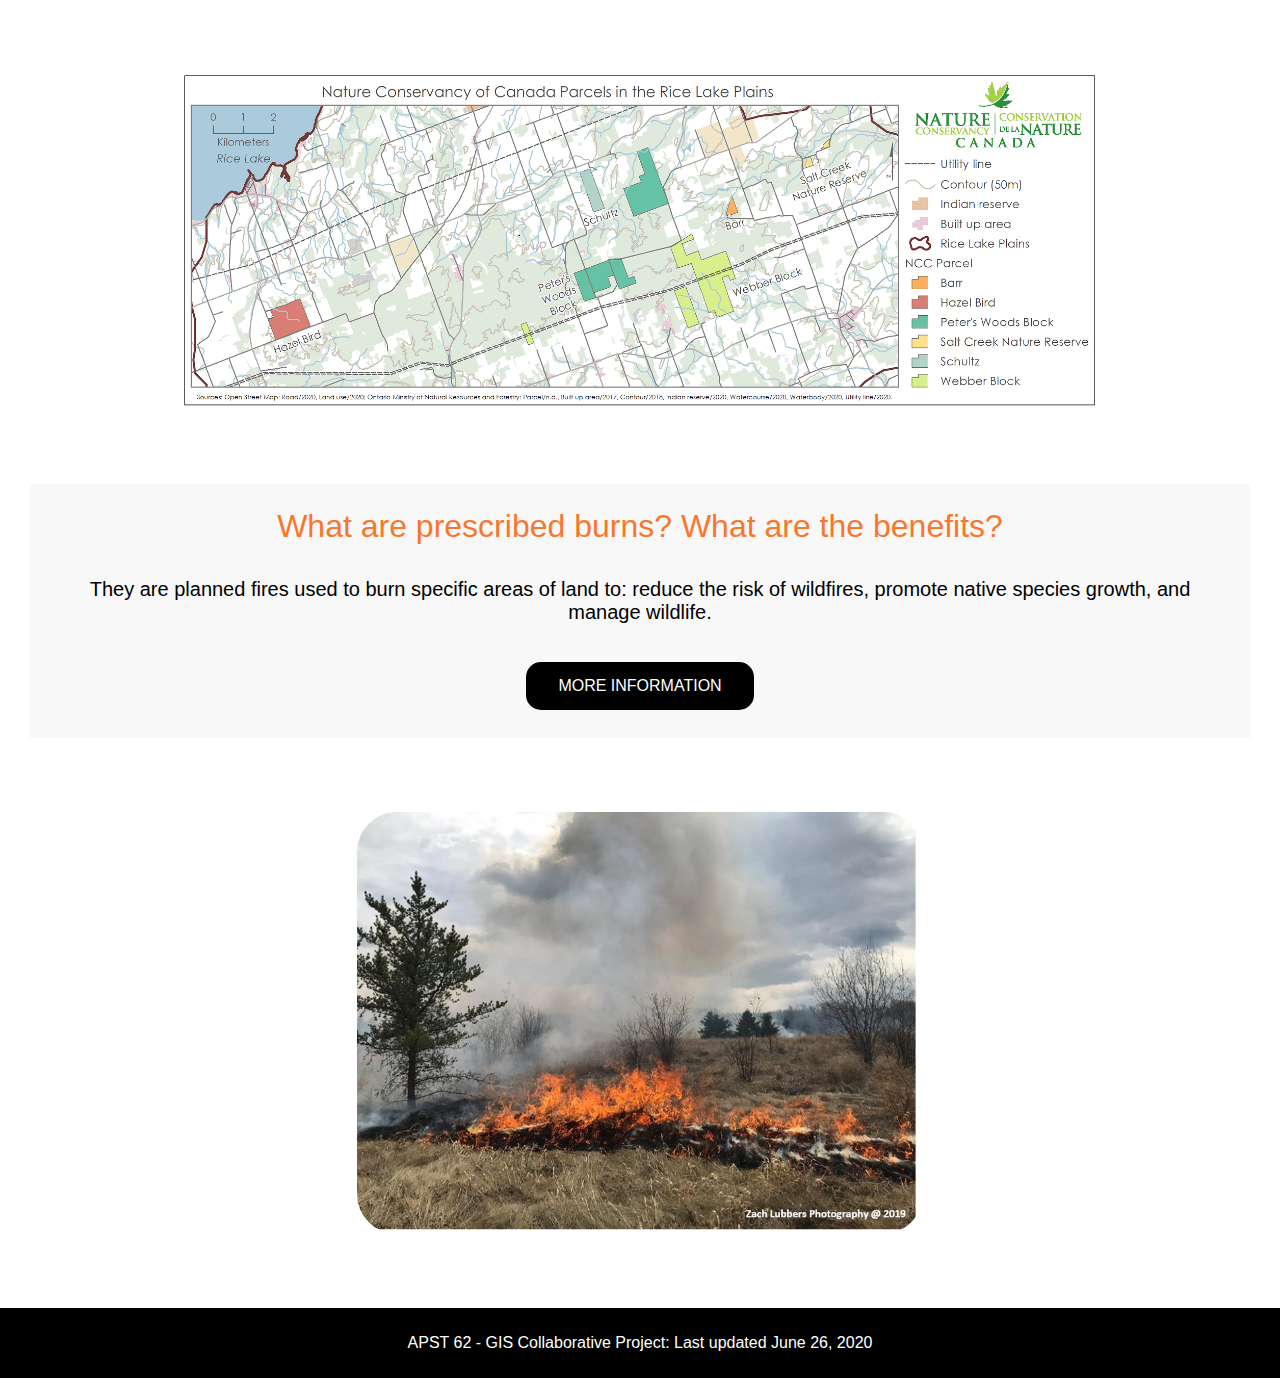
==== commit 59051c63: "Update index.html" ====
--- a/index.html
+++ b/index.html
@@ -24,7 +24,7 @@
   </ul>
 </div>
   
-<button onclick="topFunction()" id="myBtn" title="Go to top">Top</button>
+<button onclick="topFunction()" id="myBtn" title="Go to top">^</button>
   
 <div class="main">
   <h1> Welcome to Project 2003 </h1>
--- a/stylesheet.css
+++ b/stylesheet.css
@@ -399,4 +399,22 @@
   }
 }
 
-
+#myBtn {
+  display: none;
+  position: fixed;
+  bottom: 20px;
+  right: 30px;
+  z-index: 99;
+  font-size: 18px;
+  border: none;
+  outline: none;
+  background-color: #fa762d;
+  color: white;
+  cursor: pointer;
+  padding: 15px;
+  border-radius: 4px;
+}
+
+#myBtn:hover {
+  background-color: #555;
+}
